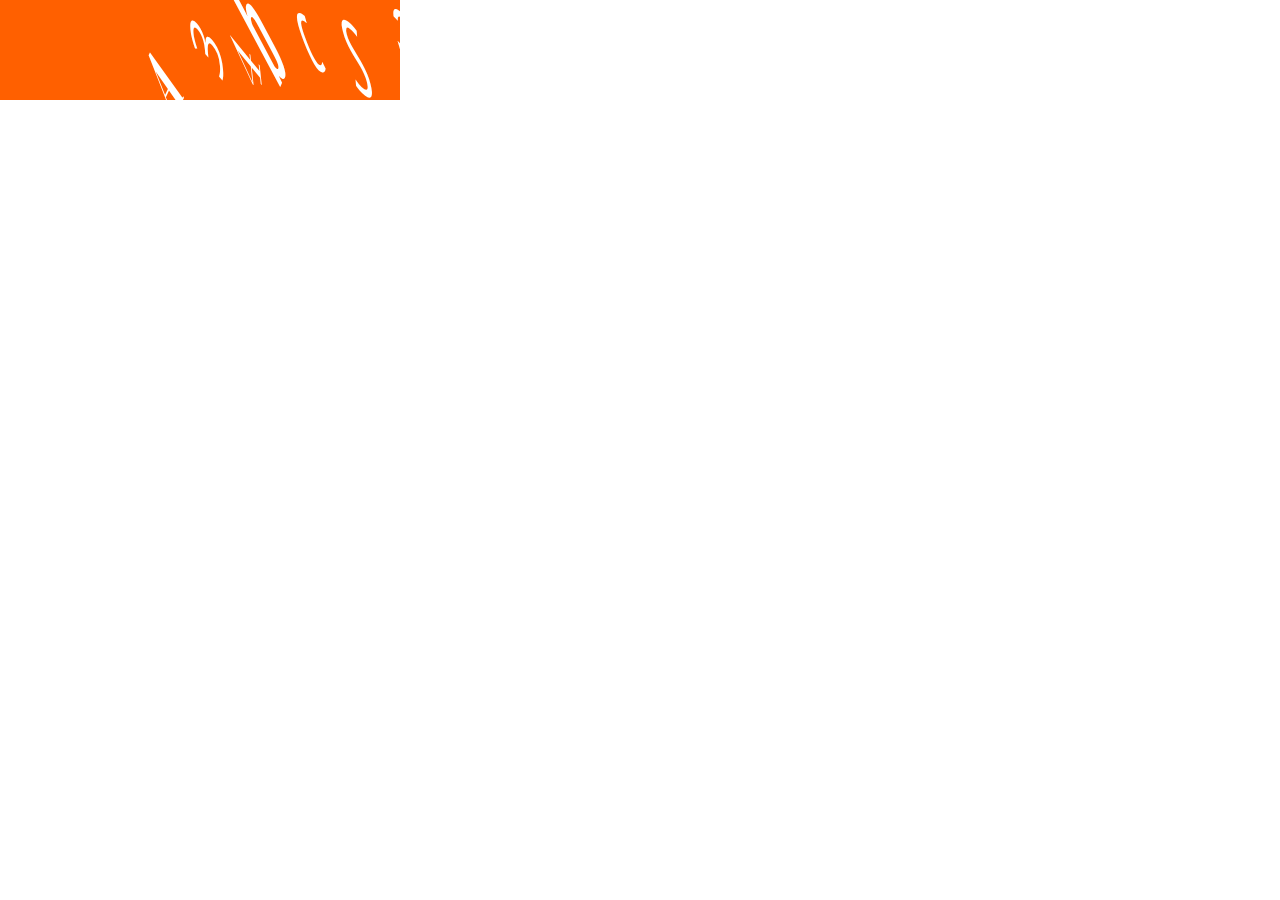
==== index.html @ 56380877 "first commit" ====
<!doctype html>
<html class="no-js" lang="">
    <head>
        <meta charset="utf-8">
        <meta http-equiv="x-ua-compatible" content="ie=edge">
        <title></title>
        <meta name="description" content="">
        <meta name="viewport" content="width=device-width, initial-scale=1">

        <link rel="manifest" href="site.webmanifest">
        <link rel="apple-touch-icon" href="icon.png">
        <!-- Place favicon.ico in the root directory -->

        <link rel="stylesheet" href="css/normalize.css">
        <link rel="stylesheet" href="css/main.css">

        <link href="https://fonts.googleapis.com/css?family=Abril+Fatface|Anton|Barlow|Barlow+Condensed|Barlow+Semi+Condensed|Fjalla+One|Indie+Flower|Lobster|Lora|Open+Sans|Open+Sans+Condensed:300|Oswald|PT+Sans+Narrow|Playfair+Display|Poppins|Roboto|Roboto+Condensed|Rozha+One|Slabo+27px|Spirax" rel="stylesheet">

        <script type="text/javascript" src="js/paper-full.min.js"></script>
        <script type="text/paperscript" canvas="canvas" src="js/main.js"></script>
    </head>
    <body>
        <!--[if lte IE 9]>
            <p class="browserupgrade">You are using an <strong>outdated</strong> browser. Please <a href="https://browsehappy.com/">upgrade your browser</a> to improve your experience and security.</p>
        <![endif]-->

        <!-- Add your site or application content here -->
        <canvas id="canvas" width="400" height="100"></canvas>

        <script src="js/vendor/modernizr-3.5.0.min.js"></script>
        <script src="https://code.jquery.com/jquery-3.2.1.min.js" integrity="sha256-hwg4gsxgFZhOsEEamdOYGBf13FyQuiTwlAQgxVSNgt4=" crossorigin="anonymous"></script>
        <script>window.jQuery || document.write('<script src="js/vendor/jquery-3.2.1.min.js"><\/script>')</script>
        <script src="js/plugins.js"></script>
        <!-- Google Analytics: change UA-XXXXX-Y to be your site's ID. -->
        <script>
            window.ga=function(){ga.q.push(arguments)};ga.q=[];ga.l=+new Date;
            ga('create','UA-XXXXX-Y','auto');ga('send','pageview')
        </script>
        <script src="https://www.google-analytics.com/analytics.js" async defer></script>
    </body>
</html>
---- css/main.css ----
/*! HTML5 Boilerplate v6.0.1 | MIT License | https://html5boilerplate.com/ */

/*
 * What follows is the result of much research on cross-browser styling.
 * Credit left inline and big thanks to Nicolas Gallagher, Jonathan Neal,
 * Kroc Camen, and the H5BP dev community and team.
 */

/* ==========================================================================
   Base styles: opinionated defaults
   ========================================================================== */

html {
    color: #222;
    font-size: 1em;
    line-height: 1.4;
}

/*
 * Remove text-shadow in selection highlight:
 * https://twitter.com/miketaylr/status/12228805301
 *
 * Vendor-prefixed and regular ::selection selectors cannot be combined:
 * https://stackoverflow.com/a/16982510/7133471
 *
 * Customize the background color to match your design.
 */

::-moz-selection {
    background: #b3d4fc;
    text-shadow: none;
}

::selection {
    background: #b3d4fc;
    text-shadow: none;
}

/*
 * A better looking default horizontal rule
 */

hr {
    display: block;
    height: 1px;
    border: 0;
    border-top: 1px solid #ccc;
    margin: 1em 0;
    padding: 0;
}

/*
 * Remove the gap between audio, canvas, iframes,
 * images, videos and the bottom of their containers:
 * https://github.com/h5bp/html5-boilerplate/issues/440
 */

audio,
canvas,
iframe,
img,
svg,
video {
    vertical-align: middle;
}

/*
 * Remove default fieldset styles.
 */

fieldset {
    border: 0;
    margin: 0;
    padding: 0;
}

/*
 * Allow only vertical resizing of textareas.
 */

textarea {
    resize: vertical;
}

/* ==========================================================================
   Browser Upgrade Prompt
   ========================================================================== */

.browserupgrade {
    margin: 0.2em 0;
    background: #ccc;
    color: #000;
    padding: 0.2em 0;
}

/* ==========================================================================
   Author's custom styles
   ========================================================================== */

















/* ==========================================================================
   Helper classes
   ========================================================================== */

/*
 * Hide visually and from screen readers
 */

.hidden {
    display: none !important;
}

/*
 * Hide only visually, but have it available for screen readers:
 * https://snook.ca/archives/html_and_css/hiding-content-for-accessibility
 *
 * 1. For long content, line feeds are not interpreted as spaces and small width
 *    causes content to wrap 1 word per line:
 *    https://medium.com/@jessebeach/beware-smushed-off-screen-accessible-text-5952a4c2cbfe
 */

.visuallyhidden {
    border: 0;
    clip: rect(0 0 0 0);
    -webkit-clip-path: inset(50%);
    clip-path: inset(50%);
    height: 1px;
    margin: -1px;
    overflow: hidden;
    padding: 0;
    position: absolute;
    width: 1px;
    white-space: nowrap; /* 1 */
}

/*
 * Extends the .visuallyhidden class to allow the element
 * to be focusable when navigated to via the keyboard:
 * https://www.drupal.org/node/897638
 */

.visuallyhidden.focusable:active,
.visuallyhidden.focusable:focus {
    clip: auto;
    -webkit-clip-path: none;
    clip-path: none;
    height: auto;
    margin: 0;
    overflow: visible;
    position: static;
    width: auto;
    white-space: inherit;
}

/*
 * Hide visually and from screen readers, but maintain layout
 */

.invisible {
    visibility: hidden;
}

/*
 * Clearfix: contain floats
 *
 * For modern browsers
 * 1. The space content is one way to avoid an Opera bug when the
 *    `contenteditable` attribute is included anywhere else in the document.
 *    Otherwise it causes space to appear at the top and bottom of elements
 *    that receive the `clearfix` class.
 * 2. The use of `table` rather than `block` is only necessary if using
 *    `:before` to contain the top-margins of child elements.
 */

.clearfix:before,
.clearfix:after {
    content: " "; /* 1 */
    display: table; /* 2 */
}

.clearfix:after {
    clear: both;
}

/* ==========================================================================
   EXAMPLE Media Queries for Responsive Design.
   These examples override the primary ('mobile first') styles.
   Modify as content requires.
   ========================================================================== */

@media only screen and (min-width: 35em) {
    /* Style adjustments for viewports that meet the condition */
}

@media print,
       (-webkit-min-device-pixel-ratio: 1.25),
       (min-resolution: 1.25dppx),
       (min-resolution: 120dpi) {
    /* Style adjustments for high resolution devices */
}

/* ==========================================================================
   Print styles.
   Inlined to avoid the additional HTTP request:
   http://www.phpied.com/delay-loading-your-print-css/
   ========================================================================== */

@media print {
    *,
    *:before,
    *:after {
        background: transparent !important;
        color: #000 !important; /* Black prints faster:
                                   http://www.sanbeiji.com/archives/953 */
        box-shadow: none !important;
        text-shadow: none !important;
    }

    a,
    a:visited {
        text-decoration: underline;
    }

    a[href]:after {
        content: " (" attr(href) ")";
    }

    abbr[title]:after {
        content: " (" attr(title) ")";
    }

    /*
     * Don't show links that are fragment identifiers,
     * or use the `javascript:` pseudo protocol
     */

    a[href^="#"]:after,
    a[href^="javascript:"]:after {
        content: "";
    }

    pre {
        white-space: pre-wrap !important;
    }
    pre,
    blockquote {
        border: 1px solid #999;
        page-break-inside: avoid;
    }

    /*
     * Printing Tables:
     * http://css-discuss.incutio.com/wiki/Printing_Tables
     */

    thead {
        display: table-header-group;
    }

    tr,
    img {
        page-break-inside: avoid;
    }

    p,
    h2,
    h3 {
        orphans: 3;
        widows: 3;
    }

    h2,
    h3 {
        page-break-after: avoid;
    }
}
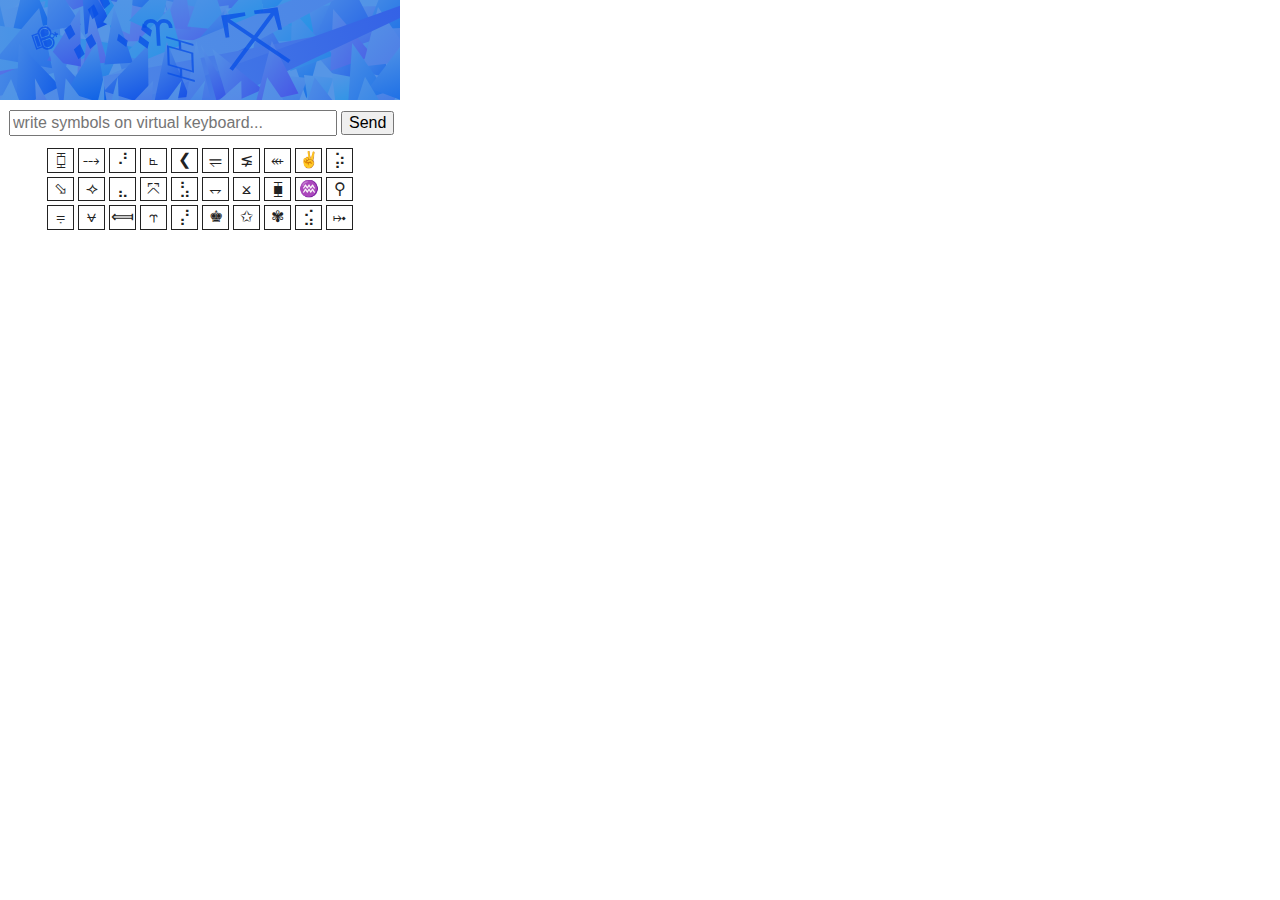
==== commit 0f6223ee: "added keyboard" ====
--- a/index.html
+++ b/index.html
@@ -13,6 +13,7 @@
 
         <link rel="stylesheet" href="css/normalize.css">
         <link rel="stylesheet" href="css/main.css">
+        <link rel="stylesheet" href="css/keyboard.css">
 
         <link href="https://fonts.googleapis.com/css?family=Abril+Fatface|Anton|Barlow|Barlow+Condensed|Barlow+Semi+Condensed|Fjalla+One|Indie+Flower|Lobster|Lora|Open+Sans|Open+Sans+Condensed:300|Oswald|PT+Sans+Narrow|Playfair+Display|Poppins|Roboto|Roboto+Condensed|Rozha+One|Slabo+27px|Spirax" rel="stylesheet">
 
@@ -25,7 +26,12 @@
         <![endif]-->
 
         <!-- Add your site or application content here -->
-        <canvas id="canvas" width="400" height="100"></canvas>
+        <div width="400">
+            <canvas id="canvas" width="400" height="100"></canvas><br>
+            <input id="input" type="text" placeholder="write symbols on virtual keyboard..." />
+            <button>Send</button>
+        </div>
+        <div id="keyboard"></div>
 
         <script src="js/vendor/modernizr-3.5.0.min.js"></script>
         <script src="https://code.jquery.com/jquery-3.2.1.min.js" integrity="sha256-hwg4gsxgFZhOsEEamdOYGBf13FyQuiTwlAQgxVSNgt4=" crossorigin="anonymous"></script>
--- a/css/keyboard.css
+++ b/css/keyboard.css
@@ -0,0 +1,33 @@
+.character{
+    display: inline-block;
+    margin: 2px;
+    border: 1px solid;
+    min-width: 25px;
+    text-align: center;
+
+    -webkit-user-select: none;
+    -moz-user-select: none;
+    -ms-user-select: none;
+    user-select: none;
+}
+
+.character:hover {
+    background-color: #cccccc;
+    cursor: pointer;
+}
+
+#input {
+    margin-left: 9px;
+    padding: 2px;
+    width: 320px;
+}
+
+#keyboard{
+    margin-top: 10px;
+    width: 400px;
+    text-align: center;
+}
+
+canvas{
+    margin-bottom: 10px;
+}
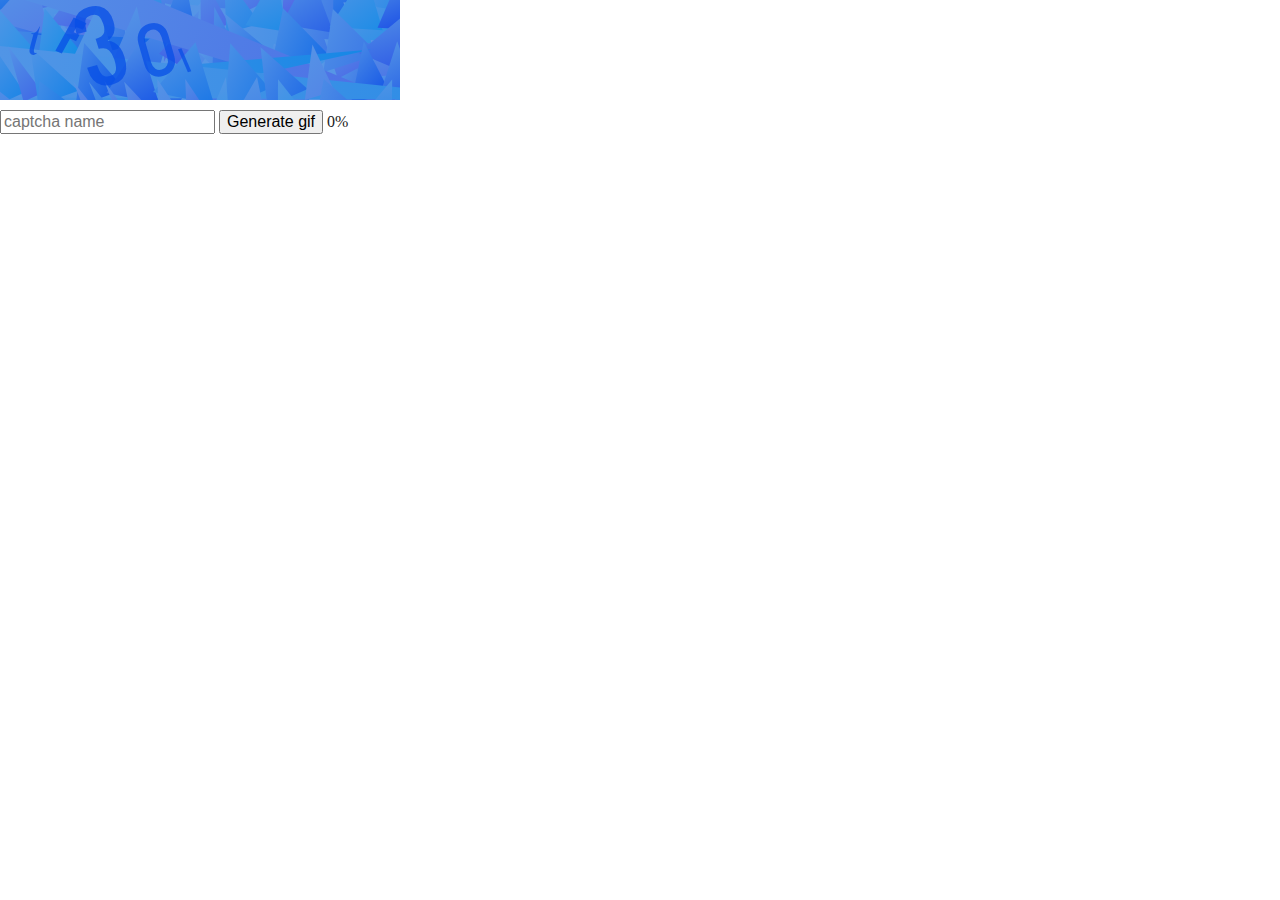
==== commit 24b59018: "Add files via upload" ====
--- a/index.html
+++ b/index.html
@@ -17,6 +17,10 @@
 
         <link href="https://fonts.googleapis.com/css?family=Abril+Fatface|Anton|Barlow|Barlow+Condensed|Barlow+Semi+Condensed|Fjalla+One|Indie+Flower|Lobster|Lora|Open+Sans|Open+Sans+Condensed:300|Oswald|PT+Sans+Narrow|Playfair+Display|Poppins|Roboto|Roboto+Condensed|Rozha+One|Slabo+27px|Spirax" rel="stylesheet">
 
+        <script type="text/javascript" src="js/LZWEncoder.js"></script>
+        <script type="text/javascript" src="js/NeuQuant.js"></script>
+        <script type="text/javascript" src="js/GIFEncoder.js"></script>
+        <script type="text/javascript" src="js/b64.js"></script>
         <script type="text/javascript" src="js/paper-full.min.js"></script>
         <script type="text/paperscript" canvas="canvas" src="js/main.js"></script>
     </head>
@@ -28,10 +32,12 @@
         <!-- Add your site or application content here -->
         <div width="400">
             <canvas id="canvas" width="400" height="100"></canvas><br>
-            <input id="input" type="text" placeholder="write symbols on virtual keyboard..." />
-            <button>Send</button>
+            <!-- <input id="input" type="text" placeholder="write symbols on virtual keyboard..." /> -->
+            <input id="name" type="text" placeholder="captcha name" />
+            <button id="generate">Generate gif</button>
+            <span id="progress">0%</span>
         </div>
-        <div id="keyboard"></div>
+        <!-- <div id="keyboard"></div> -->
 
         <script src="js/vendor/modernizr-3.5.0.min.js"></script>
         <script src="https://code.jquery.com/jquery-3.2.1.min.js" integrity="sha256-hwg4gsxgFZhOsEEamdOYGBf13FyQuiTwlAQgxVSNgt4=" crossorigin="anonymous"></script>
